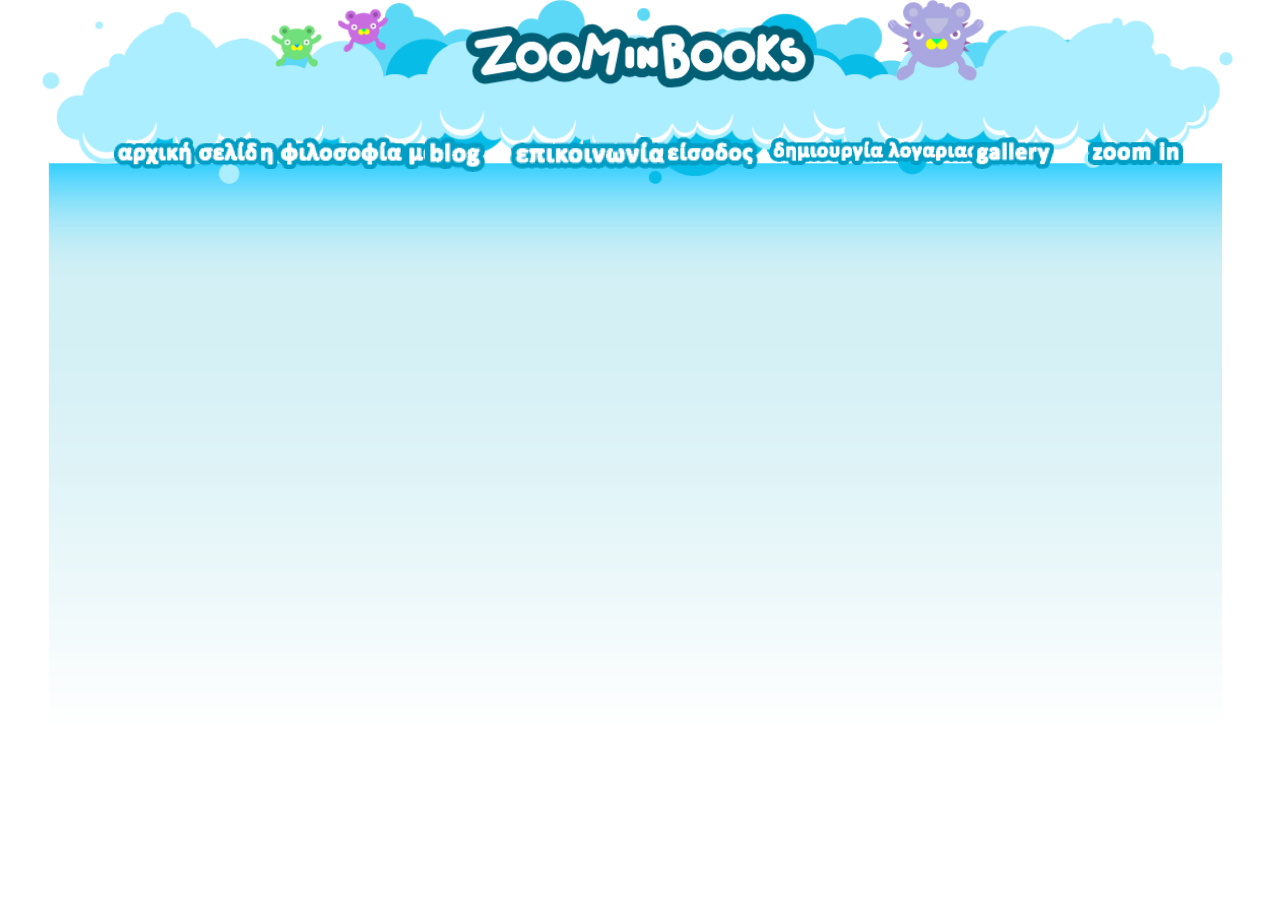
==== user/new_attemp/index.html @ dc99b63c "new disign" ====
<!doctype html>
<html>
<head>
  <meta charset="utf-8">
  <meta name="viewport" content="initial-scale=1.0">
  <title>index</title>
  <link rel="stylesheet" href="css/standardize.css">
  <link rel="stylesheet" href="css/index-grid.css">
  <link rel="stylesheet" href="css/index.css">
</head>
<body class="body page-index clearfix">
  <div id="header" class="element"></div>
  <img id="home" class="image image-1" src="images/1_HomePage-164x32.png" data-rimage data-src="images/1_HomePage-164x32.png">
  <img id="phyl" class="image image-2" src="images/2_OurPhilosophy-197x32.png" data-rimage data-src="images/2_OurPhilosophy-197x32.png">
  <img id="blog" class="image image-3" src="images/3_Blog-60x35.png" data-rimage data-src="images/3_Blog-60x35.png">
  <img id="contact" class="image image-4" src="images/4_Communicate-160x32.png" data-rimage data-src="images/4_Communicate-160x32.png">
  <img id="login" class="image image-5" src="images/5_LogIn-95x32.png" data-rimage data-src="images/5_LogIn-95x32.png">
  <img id="create" class="image image-6" src="images/6_CreateAccount-247x28.png" data-rimage data-src="images/6_CreateAccount-247x28.png">
  <img id="gallery" class="image image-7" src="images/7_Gallery-83x32.png" data-rimage data-src="images/7_Gallery-83x32.png">
  <img id="zoomin" class="image image-8" src="images/8_ZoomIn-95x28.png" data-rimage data-src="images/8_ZoomIn-95x28.png">

  <script src="js/jquery-min.js"></script>
  <script src="js/rimages.js"></script>
</body>
</html>
---- user/new_attemp/css/standardize.css ----
/*! normalize.css v2.1.0 | MIT License | git.io/normalize */

/* ==========================================================================
   HTML5 display definitions
   ========================================================================== */

/**
 * Correct `block` display not defined in IE 8/9.
 */

article,
aside,
details,
figcaption,
figure,
footer,
header,
hgroup,
main,
nav,
section,
summary {
    display: block;
}

/**
 * Correct `inline-block` display not defined in IE 8/9.
 */

audio,
canvas,
video {
    display: inline-block;
}

/**
 * Prevent modern browsers from displaying `audio` without controls.
 * Remove excess height in iOS 5 devices.
 */

audio:not([controls]) {
    display: none;
    height: 0;
}

/**
 * Address styling not present in IE 8/9.
 */

[hidden] {
    display: none;
}

/* ==========================================================================
   Base
   ========================================================================== */

/**
 * 1. Set default font family to sans-serif.
 * 2. Prevent iOS text size adjust after orientation change, without disabling
 *    user zoom.
 * 3. Ensure that the HTML is always 100% height. This fixed body height issues in Chrome for example.
 */

html {
    font-family: sans-serif; /* 1 */
    -webkit-text-size-adjust: 100%; /* 2 */
    -ms-text-size-adjust: 100%; /* 2 */
    min-height: 100%;
}

/**
 * Remove default margin.
 */

body {
    margin: 0;
}

/* ==========================================================================
   Links
   ========================================================================== */

/**
 * Address `outline` inconsistency between Chrome and other browsers.
 */

a:focus {
    outline: thin dotted;
}

/**
 * Improve readability when focused and also mouse hovered in all browsers.
 */

a:active,
a:hover {
    outline: 0;
}

/* ==========================================================================
   Typography
   ========================================================================== */

/**
 * Address variable `h1` font-size and margin within `section` and `article`
 * contexts in Firefox 4+, Safari 5, and Chrome.
 */

h1 {
    font-size: 2em;
    margin: 0.67em 0;
}

/**
 * Address styling not present in IE 8/9, Safari 5, and Chrome.
 */

abbr[title] {
    border-bottom: 1px dotted;
}

/**
 * Address style set to `bolder` in Firefox 4+, Safari 5, and Chrome.
 */

b,
strong {
    font-weight: bold;
}

/**
 * Address styling not present in Safari 5 and Chrome.
 */

dfn {
    font-style: italic;
}

/**
 * Address differences between Firefox and other browsers.
 */

hr {
    -moz-box-sizing: content-box;
    box-sizing: content-box;
    height: 0;
}

/**
 * Address styling not present in IE 8/9.
 */

mark {
    background: #ff0;
    color: #000;
}

/**
 * Correct font family set oddly in Safari 5 and Chrome.
 */

code,
kbd,
pre,
samp {
    font-family: monospace, serif;
    font-size: 1em;
}

/**
 * Improve readability of pre-formatted text in all browsers.
 */

pre {
    white-space: pre-wrap;
}

/**
 * Set consistent quote types.
 */

q {
    quotes: "\201C" "\201D" "\2018" "\2019";
}

/**
 * Address inconsistent and variable font size in all browsers.
 */

small {
    font-size: 80%;
}

/**
 * Prevent `sub` and `sup` affecting `line-height` in all browsers.
 */

sub,
sup {
    font-size: 75%;
    line-height: 0;
    position: relative;
    vertical-align: baseline;
}

sup {
    top: -0.5em;
}

sub {
    bottom: -0.25em;
}

/* ==========================================================================
   Embedded content
   ========================================================================== */

/**
 * Remove border when inside `a` element in IE 8/9.
 */

img {
    border: 0;
}

/**
 * Correct overflow displayed oddly in IE 9.
 */

svg:not(:root) {
    overflow: hidden;
}

/* ==========================================================================
   Figures
   ========================================================================== */

/**
 * Address margin not present in IE 8/9 and Safari 5.
 */

figure {
    margin: 0;
}

/* ==========================================================================
   Forms
   ========================================================================== */

/**
 * Define consistent border, margin, and padding.
 */
fieldset {
    margin: 0 2px;
    padding: 0.35em 0.625em 0.75em;
}

/**
 * 1. Correct `color` not being inherited in IE 8/9.
 * 2. Remove padding so people aren't caught out if they zero out fieldsets.
 */

legend {
    border: 0; /* 1 */
    padding: 0; /* 2 */
}

/**
 * 1. Correct font family not being inherited in all browsers.
 * 2. Correct font size not being inherited in all browsers.
 * 3. Address margins set differently in Firefox 4+, Safari 5, and Chrome.
 */

button,
input,
select,
textarea {
    font-family: inherit; /* 1 */
    font-size: 100%; /* 2 */
    font-weight: inherit; /* 1 */
    margin: 0; /* 3 */
    padding: 0;
}

/**
 * Remove the default button background color that browsers set
 */

button {
    background: transparent;
}

/**
 * Address Firefox 4+ setting `line-height` on `input` using `!important` in
 * the UA stylesheet.
 */

button,
input {
    line-height: normal;
}

/**
 * Address inconsistent `text-transform` inheritance for `button` and `select`.
 * All other form control elements do not inherit `text-transform` values.
 * Correct `button` style inheritance in Chrome, Safari 5+, and IE 8+.
 * Correct `select` style inheritance in Firefox 4+ and Opera.
 */

button,
select {
    text-transform: none;
}

/**
 * Make sure selects don't get the default browser styles.
 */
select {
  -webkit-appearance: none;
}


/**
 * 1. Avoid the WebKit bug in Android 4.0.* where (2) destroys native `audio`
 *    and `video` controls.
 * 2. Correct inability to style clickable `input` types in iOS.
 * 3. Improve usability and consistency of cursor style between image-type
 *    `input` and others.
 */

button,
html input[type="button"], /* 1 */
input[type="reset"],
input[type="submit"] {
    -webkit-appearance: button; /* 2 */
    cursor: pointer; /* 3 */
}

/**
 * Re-set default cursor for disabled elements.
 */

button[disabled],
html input[disabled] {
    cursor: default;
}

/**
 * 1. Address box sizing set to `content-box` in IE 8/9.
 * 2. Remove excess padding in IE 8/9.
 */

input[type="checkbox"],
input[type="radio"] {
    box-sizing: border-box; /* 1 */
    padding: 0; /* 2 */
}

/**
 * 1. Address `appearance` set to `searchfield` in Safari 5 and Chrome.
 * 2. Address `box-sizing` set to `border-box` in Safari 5 and Chrome
 *    (include `-moz` to future-proof).
 */

input[type="search"] {
    -webkit-appearance: textfield; /* 1 */
    -moz-box-sizing: content-box;
    -webkit-box-sizing: content-box; /* 2 */
    box-sizing: content-box;
}

/**
 * Remove inner padding and search cancel button in Safari 5 and Chrome
 * on OS X.
 */

input[type="search"]::-webkit-search-cancel-button,
input[type="search"]::-webkit-search-decoration {
    -webkit-appearance: none;
}

/**
 * Remove inner padding and border in Firefox 4+.
 */

button::-moz-focus-inner,
input::-moz-focus-inner {
    border: 0;
    padding: 0;
}

/**
 * 1. Remove default vertical scrollbar in IE 8/9.
 * 2. Improve readability and alignment in all browsers.
 * 3. Disable resizing by default.
 */

textarea {
    overflow: auto; /* 1 */
    vertical-align: top; /* 2 */
    resize: none; /* 3 */
}

/* ==========================================================================
   Tables
   ========================================================================== */

/**
 * Remove most spacing between table cells.
 */

table {
    border-collapse: collapse;
    border-spacing: 0;
}



html, body, div, span, applet, object, iframe,
h1, h2, h3, h4, h5, h6, p, blockquote, pre,
a, abbr, acronym, address, big, cite, code,
del, dfn, em, font, img, ins, kbd, q, s, samp,
small, strike, strong, sub, sup, tt, var,
dl, dt, dd, ol, ul, li,
fieldset, form, label, legend,
table, caption, tbody, tfoot, thead, tr, th, td {
  margin: 0;
  padding: 0;
  border: 0;
  outline: 0;
  font-weight: inherit;
  font-style: inherit;
  font-size: 100%;
  font-family: inherit;
  vertical-align: baseline;
}
/* remember to define focus styles! */
:focus {
  outline: 0;
}
body {
  line-height: 1;
  color: black;
  background: white;
}
ol, ul, li {
  list-style: none;
}
/* tables still need 'cellspacing="0"' in the markup */
table {
  border-collapse: separate;
  border-spacing: 0;
}
caption, th, td {
  text-align: left;
  font-weight: normal;
}
blockquote:before, blockquote:after,
q:before, q:after {
  content: "";
}
blockquote, q {
  quotes: "" "";
}
a,
a:hover,
a:visited {
  text-decoration: none;
}
button,
input,
fieldset,
textarea,
select {
  font-size: inherit;
  color: inherit;
  border: none;
  border-radius: 0;
}
img {
  width: 100%;
  height: auto;
}
.clearfix:before, .clearfix:after { content: ""; display: table; }
.clearfix:after { clear: both; }
.clearfix { *zoom: 1; }

* {
  -moz-box-sizing: border-box;
  box-sizing: border-box;
}
---- user/new_attemp/css/index-grid.css ----
.fluid-span-1 {
  width: 6.5%;
}

.fluid-span-2 {
  width: 15%;
}

.fluid-span-3 {
  width: 23.5%;
}

.fluid-span-4 {
  width: 32%;
}

.fluid-span-5 {
  width: 40.5%;
}

.fluid-span-6 {
  width: 49%;
}

.fluid-span-7 {
  width: 57.5%;
}

.fluid-span-8 {
  width: 66%;
}

.fluid-span-9 {
  width: 74.5%;
}

.fluid-span-10 {
  width: 83%;
}

.fluid-span-11 {
  width: 91.5%;
}

.fluid-span-12 {
  width: 100%;
}

.fluid-offset-1 {
  margin-left: 8.5%;
}

.fluid-offset-2 {
  margin-left: 17%;
}

.fluid-offset-3 {
  margin-left: 25.5%;
}

.fluid-offset-4 {
  margin-left: 34%;
}

.fluid-offset-5 {
  margin-left: 42.5%;
}

.fluid-offset-6 {
  margin-left: 51%;
}

.fluid-offset-7 {
  margin-left: 59.5%;
}

.fluid-offset-8 {
  margin-left: 68%;
}

.fluid-offset-9 {
  margin-left: 76.5%;
}

.fluid-offset-10 {
  margin-left: 85%;
}

.fluid-offset-11 {
  margin-left: 93.5%;
}
---- user/new_attemp/css/index.css ----
body{height:100%;background:url('../images/backround-tra.png') rgb(255, 255, 255);background-repeat:no-repeat;background-size:contain;background-position:center center;font-size:1em;}

img{display:block;position:relative;float:left;height:auto;margin-top:-139px;overflow:hidden;}

.element{position:relative;float:left;z-index:0;width:100%;height:276px;background:url('../images/he5-01.png') rgba(222, 222, 222, 0);background-repeat:no-repeat;background-size:contain;background-position:left top;background-attachment:fixed;}

.image-1{clear:both;z-index:1;width:164px;margin-left:8.89474%;}

.image-2{z-index:2;width:197px;margin-left:20.03158%;}

.image-3{z-index:3;width:60px;margin-left:33.24178%;}

.image-4{z-index:4;width:160px;margin-left:39.84046%;}

.image-5{z-index:5;width:95px;margin-left:51.79852%;}

.image-6{z-index:6;width:247px;margin-left:60.07319%;}

.image-7{z-index:7;width:83px;margin-left:75.88405%;}

.image-8{z-index:8;width:95px;margin-left:85%;}
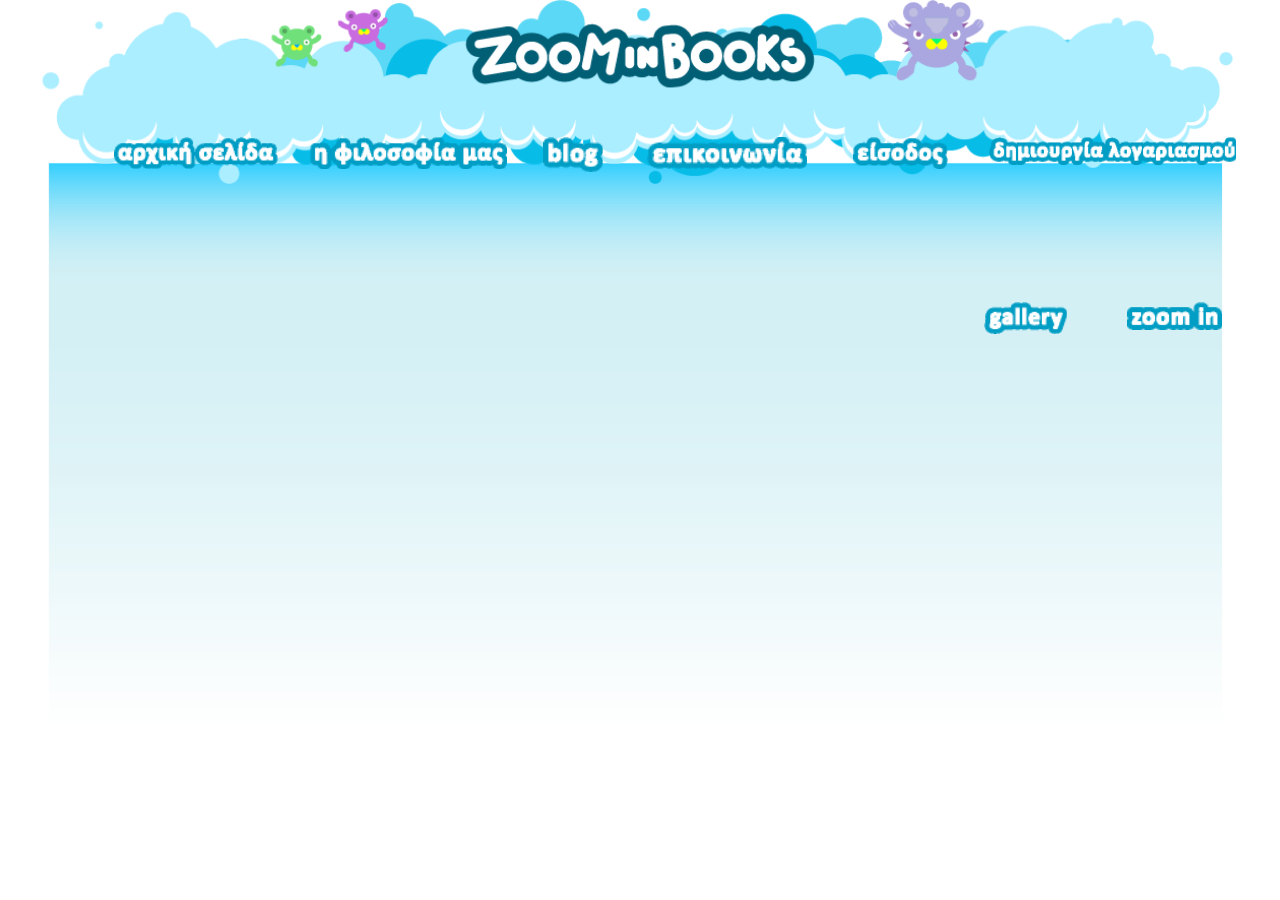
==== commit f9079079: "nsn" ====
--- a/user/new_attemp/index.html
+++ b/user/new_attemp/index.html
@@ -9,15 +9,16 @@
   <link rel="stylesheet" href="css/index.css">
 </head>
 <body class="body page-index clearfix">
-  <div id="header" class="element"></div>
-  <img id="home" class="image image-1" src="images/1_HomePage-164x32.png" data-rimage data-src="images/1_HomePage-164x32.png">
-  <img id="phyl" class="image image-2" src="images/2_OurPhilosophy-197x32.png" data-rimage data-src="images/2_OurPhilosophy-197x32.png">
-  <img id="blog" class="image image-3" src="images/3_Blog-60x35.png" data-rimage data-src="images/3_Blog-60x35.png">
-  <img id="contact" class="image image-4" src="images/4_Communicate-160x32.png" data-rimage data-src="images/4_Communicate-160x32.png">
-  <img id="login" class="image image-5" src="images/5_LogIn-95x32.png" data-rimage data-src="images/5_LogIn-95x32.png">
-  <img id="create" class="image image-6" src="images/6_CreateAccount-247x28.png" data-rimage data-src="images/6_CreateAccount-247x28.png">
-  <img id="gallery" class="image image-7" src="images/7_Gallery-83x32.png" data-rimage data-src="images/7_Gallery-83x32.png">
-  <img id="zoomin" class="image image-8" src="images/8_ZoomIn-95x28.png" data-rimage data-src="images/8_ZoomIn-95x28.png">
+  <div id="header" class="element clearfix">
+    <img id="home" class="image image-1" src="images/1_HomePage-164x32.png" data-rimage data-src="images/1_HomePage-164x32.png">
+    <img id="phyl" class="image image-2" src="images/2_OurPhilosophy-197x32.png" data-rimage data-src="images/2_OurPhilosophy-197x32.png">
+    <img id="blog" class="image image-3" src="images/3_Blog-60x35.png" data-rimage data-src="images/3_Blog-60x35.png">
+    <img id="contact" class="image image-4" src="images/4_Communicate-160x32.png" data-rimage data-src="images/4_Communicate-160x32.png">
+    <img id="login" class="image image-5" src="images/5_LogIn-95x32.png" data-rimage data-src="images/5_LogIn-95x32.png">
+    <img id="create" class="image image-6" src="images/6_CreateAccount-247x28.png" data-rimage data-src="images/6_CreateAccount-247x28.png">
+    <img id="gallery" class="image image-7" src="images/7_Gallery-83x32.png" data-rimage data-src="images/7_Gallery-83x32.png">
+    <img id="zoomin" class="image image-8" src="images/8_ZoomIn-95x28.png" data-rimage data-src="images/8_ZoomIn-95x28.png">
+  </div>
 
   <script src="js/jquery-min.js"></script>
   <script src="js/rimages.js"></script>
--- a/user/new_attemp/css/index.css
+++ b/user/new_attemp/css/index.css
@@ -1,21 +1,21 @@
 body{height:100%;background:url('../images/backround-tra.png') rgb(255, 255, 255);background-repeat:no-repeat;background-size:contain;background-position:center center;font-size:1em;}
 
-img{display:block;position:relative;float:left;height:auto;margin-top:-139px;overflow:hidden;}
+img{display:block;float:left;height:auto;margin-top:137px;overflow:hidden;}
 
-.element{position:relative;float:left;z-index:0;width:100%;height:276px;background:url('../images/he5-01.png') rgba(222, 222, 222, 0);background-repeat:no-repeat;background-size:contain;background-position:left top;background-attachment:fixed;}
+.element{float:left;width:100%;height:276px;background:url('../images/he5-01.png') rgba(222, 222, 222, 0);background-repeat:no-repeat;background-size:contain;background-position:left top;background-attachment:fixed;}
 
-.image-1{clear:both;z-index:1;width:164px;margin-left:8.89474%;}
+.image-1{width:164px;margin-left:8.89474%;}
 
-.image-2{z-index:2;width:197px;margin-left:20.03158%;}
+.image-2{width:197px;margin-left:2.50411%;}
 
-.image-3{z-index:3;width:60px;margin-left:33.24178%;}
+.image-3{width:60px;margin-left:2.84211%;}
 
-.image-4{z-index:4;width:160px;margin-left:39.84046%;}
+.image-4{width:160px;margin-left:3.44079%;}
 
-.image-5{z-index:5;width:95px;margin-left:51.79852%;}
+.image-5{width:95px;margin-left:3.53701%;}
 
-.image-6{z-index:6;width:247px;margin-left:60.07319%;}
+.image-6{width:247px;margin-left:3.27385%;}
 
-.image-7{z-index:7;width:83px;margin-left:75.88405%;}
+.image-7{width:83px;margin-left:2.81086%;}
 
-.image-8{z-index:8;width:95px;margin-left:85%;}+.image-8{width:95px;margin-left:4.74671%;}
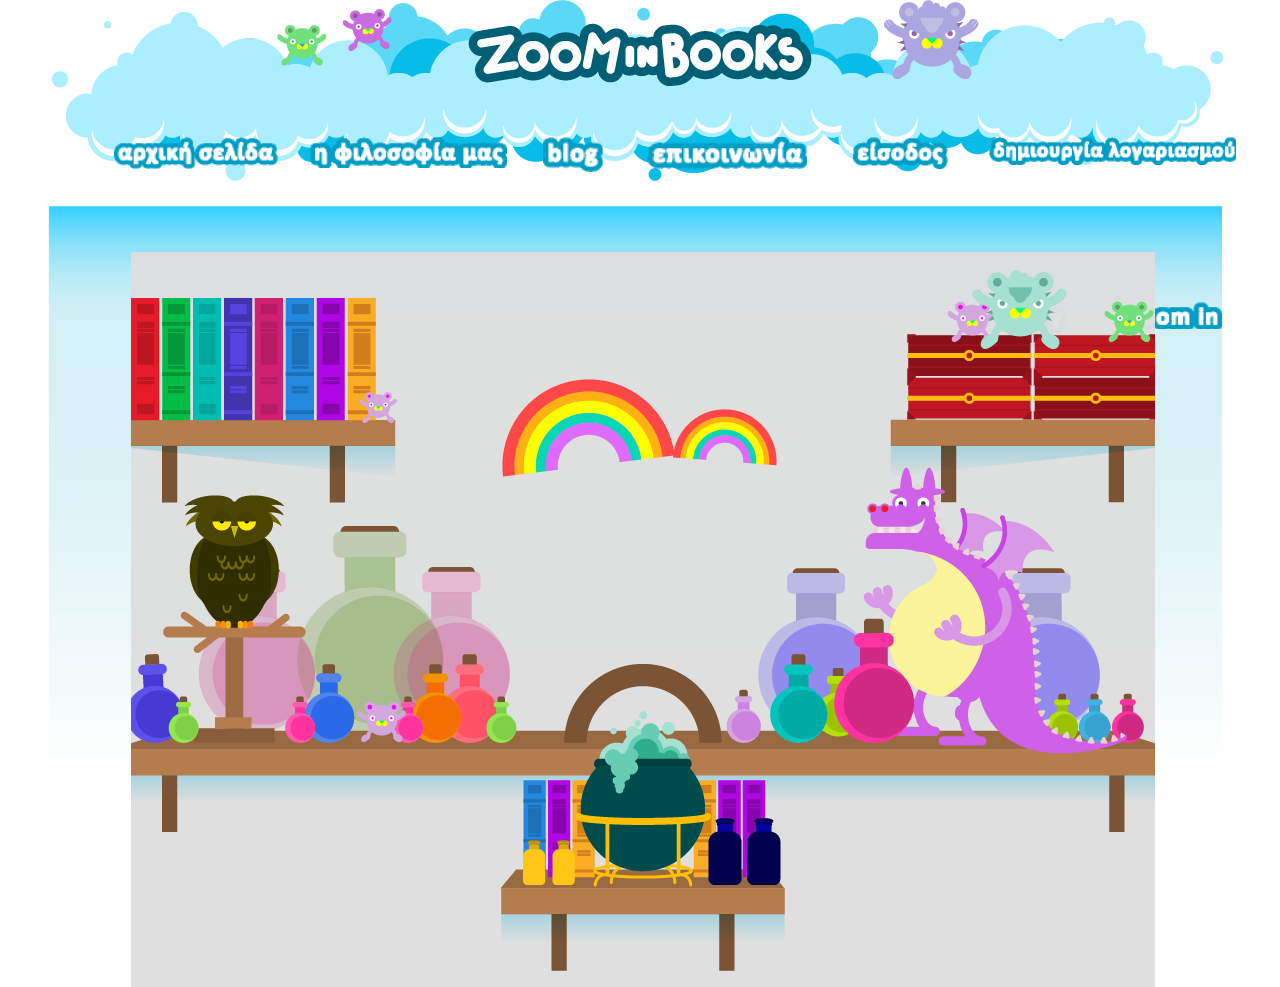
==== commit 53d68441: "kati panw sto macaw" ====
--- a/user/new_attemp/index.html
+++ b/user/new_attemp/index.html
@@ -9,16 +9,17 @@
   <link rel="stylesheet" href="css/index.css">
 </head>
 <body class="body page-index clearfix">
-  <div id="header" class="element clearfix">
+  <div id="header" class="element _container clearfix">
     <img id="home" class="image image-1" src="images/1_HomePage-164x32.png" data-rimage data-src="images/1_HomePage-164x32.png">
-    <img id="phyl" class="image image-2" src="images/2_OurPhilosophy-197x32.png" data-rimage data-src="images/2_OurPhilosophy-197x32.png">
+    <img id="phyl" class="image image-2" src="images/2_OurPhilosophy-197x31.png" data-rimage data-src="images/2_OurPhilosophy-197x31.png">
     <img id="blog" class="image image-3" src="images/3_Blog-60x35.png" data-rimage data-src="images/3_Blog-60x35.png">
     <img id="contact" class="image image-4" src="images/4_Communicate-160x32.png" data-rimage data-src="images/4_Communicate-160x32.png">
     <img id="login" class="image image-5" src="images/5_LogIn-95x32.png" data-rimage data-src="images/5_LogIn-95x32.png">
     <img id="create" class="image image-6" src="images/6_CreateAccount-247x28.png" data-rimage data-src="images/6_CreateAccount-247x28.png">
     <img id="gallery" class="image image-7" src="images/7_Gallery-83x32.png" data-rimage data-src="images/7_Gallery-83x32.png">
-    <img id="zoomin" class="image image-8" src="images/8_ZoomIn-95x28.png" data-rimage data-src="images/8_ZoomIn-95x28.png">
+    <img id="zoomin" class="image image-8" src="images/8_ZoomIn-95x27.png" data-rimage data-src="images/8_ZoomIn-95x27.png">
   </div>
+  <div id="main" class="element _element"></div>
 
   <script src="js/jquery-min.js"></script>
   <script src="js/rimages.js"></script>
--- a/user/new_attemp/css/index.css
+++ b/user/new_attemp/css/index.css
@@ -2,11 +2,15 @@
 
 img{display:block;float:left;height:auto;margin-top:137px;overflow:hidden;}
 
-.element{float:left;width:100%;height:276px;background:url('../images/he5-01.png') rgba(222, 222, 222, 0);background-repeat:no-repeat;background-size:contain;background-position:left top;background-attachment:fixed;}
+.element{position:relative;float:left;background-repeat:no-repeat;}
+
+._container{z-index:8;width:100%;height:276px;background-image:url('../images/he5-01.png');background-size:auto auto;background-position:center top;background-color:rgba(222, 222, 222, 0);}
+
+._element{clear:both;z-index:9;width:80%;height:735px;margin:-24px 0 0 10.2631578947%;background-image:url('../images/main-div-2-01.png');background-position:center center;background-color:rgba(222, 222, 222, 0.97);}
 
 .image-1{width:164px;margin-left:8.89474%;}
 
-.image-2{width:197px;margin-left:2.50411%;}
+.image-2{width:197px;margin-left:2.5032899999%;}
 
 .image-3{width:60px;margin-left:2.84211%;}
 
@@ -18,4 +22,4 @@
 
 .image-7{width:83px;margin-left:2.81086%;}
 
-.image-8{width:95px;margin-left:4.74671%;}+.image-8{width:95px;margin-left:4.74589%;}
